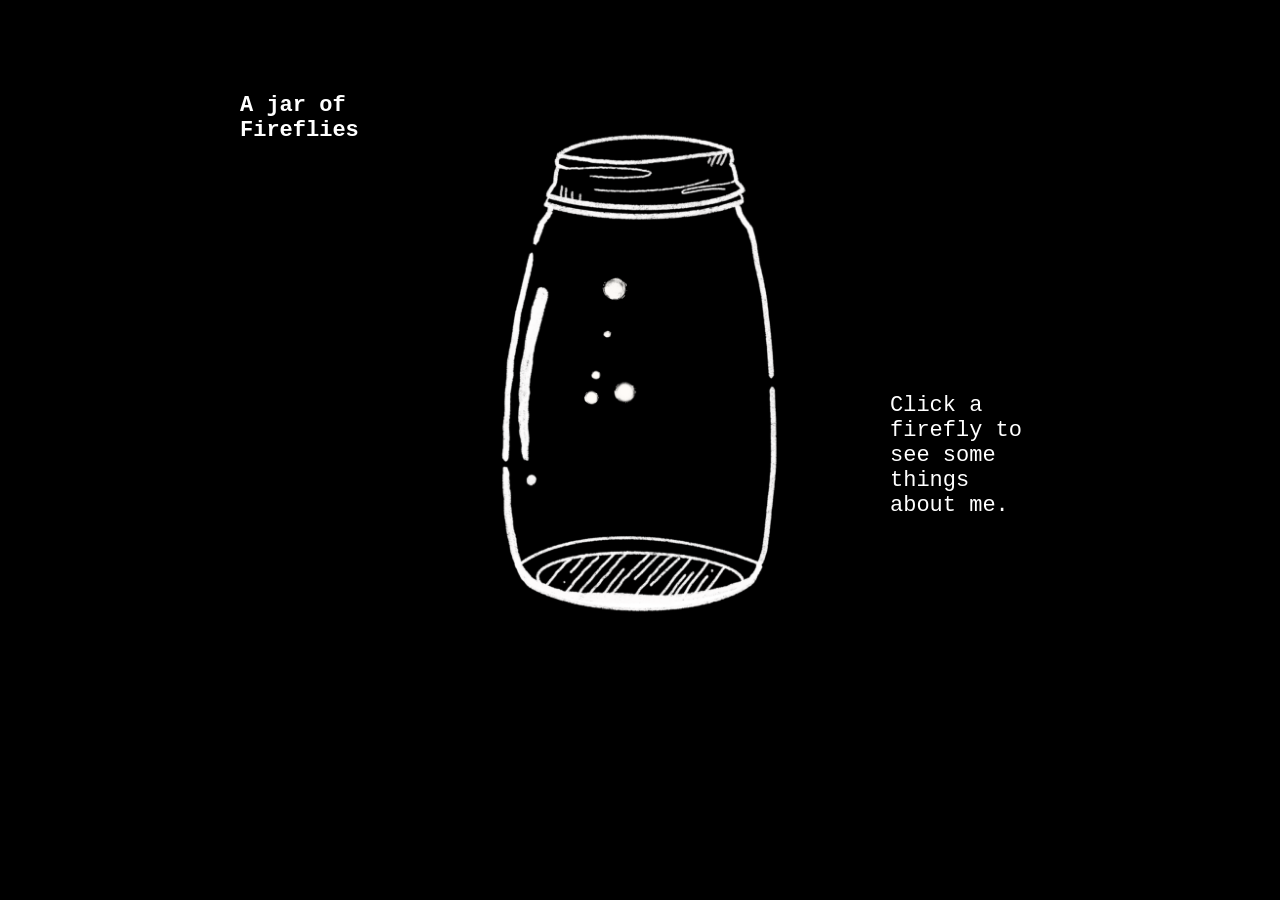
==== index.html @ 541ea8f7 "Add files via upload" ====
<!DOCTYPE html>
<html lang="en">
    <head>
        <meta charset="UTF-8">
        <meta name="viewport" content="width=device-width, initial-scale=1.0">
        <meta http-equiv="X-UA-Compatible" content="ie=edge">
        <title>Welcome</title>
        <link rel="stylesheet" href="getmoney.css">
    </head>
    <body id="home">
        <div class="trifold">
            <div class="leftTri">
                <span class="type" id="header" style="text-align: center;">
                    <b>A jar of Fireflies</b>
                </span>
            </div>
            <div class="imgDiv">
                <img id="tallJar" src="images/tallJar.png">
                <a href="page1.html"><img id="ff1" src="images/ff3.gif"></a>
                <a href="page2.html"><img id="ff1" src="images/ff3.gif"></a>
                <a href="page3.html"><img id="ff1" src="images/ff3.gif"></a>
                <a href="page4.html"><img id="ff1" src="images/ff4.gif"></a>
                <a href="page5.html"><img id="ff1" src="images/ff4.gif"></a>
            </div>
            <div class="rightTri">
                <span class="type" id="paragraph" style="text-align: center;">
                    Click a firefly to see some things about me.
                </span>
            </div>
        </div>
    </body>
    <script src="afile.js"></script>
</html>
---- getmoney.css ----
/* SOURCES:

    Typewriter Effect--
    https://css-tricks.com/snippets/css/typewriter-effect/ 
    https://dev.to/afif/a-multi-line-css-only-typewriter-effect-3op3
*/


html {
    padding-top: 10px;
    display: flex;
    justify-content: center;
    font-family: "Courier New", monospace;
    font-weight: 500;
    padding:20px;
    color:#ffffff;
    background-color: black;
    text-align: left;
    font-size: 22px;
}

/* TypeWriter */

.type {
  color:#0000;
  background:
    linear-gradient(-90deg,#ffffff 3px,#0000 0) 10px 0,
    linear-gradient(#ffffff 0 0) 0 0;
  background-size:calc(var(--n)*1ch) 200%;
  background-clip:padding-box,text;
  background-repeat:no-repeat;
  animation: 
   b 1s infinite steps(1),   
   t calc(var(--n)*.05s) steps(var(--n)) forwards;
}

@keyframes t{
  from {background-size:0 200%}
}
@keyframes b{
  50% {background-position:0 -100%,0 0}
}

/* grid */
.split {
  display: grid;
  grid-template-columns: 50% 50%;
  margin: auto;
  padding: 10px;
}

.split img {
  width: 85%;
  height: 95%;
  object-fit: cover;
}

#page4 {
  justify-content: center;
  text-align: center;
  img {
    width: 90%;
    object-fit: cover;
  }
  .type {
    position: absolute;
    top: 50px;
  }
}

#home {
  justify-content: center;

  /* text-align: center; */
  padding-top: 10px;
  #tallJar {
    width: 500px;
    object-fit: cover;
  }
  #ff1 {
    width: 20px;
    position: absolute;
    top: 150px;
    padding: 10px;
  }
}
.trifold {
  justify-content: center;
  display: grid;
  grid-template-columns: 150px 500px 150px;
  margin: auto;
  padding: 5px;
  .rightTri {
    padding-top: 350px;
    /* text-align: left; */
  }
  .leftTri {
    padding-top: 50px;
  }
  .imgDiv {
    padding-top:80px;
  }
}

#page2 {
  background-image: url('images/image1.gif');
  background-repeat: no-repeat;
  object-fit: cover;
  background-size: 900px;
}
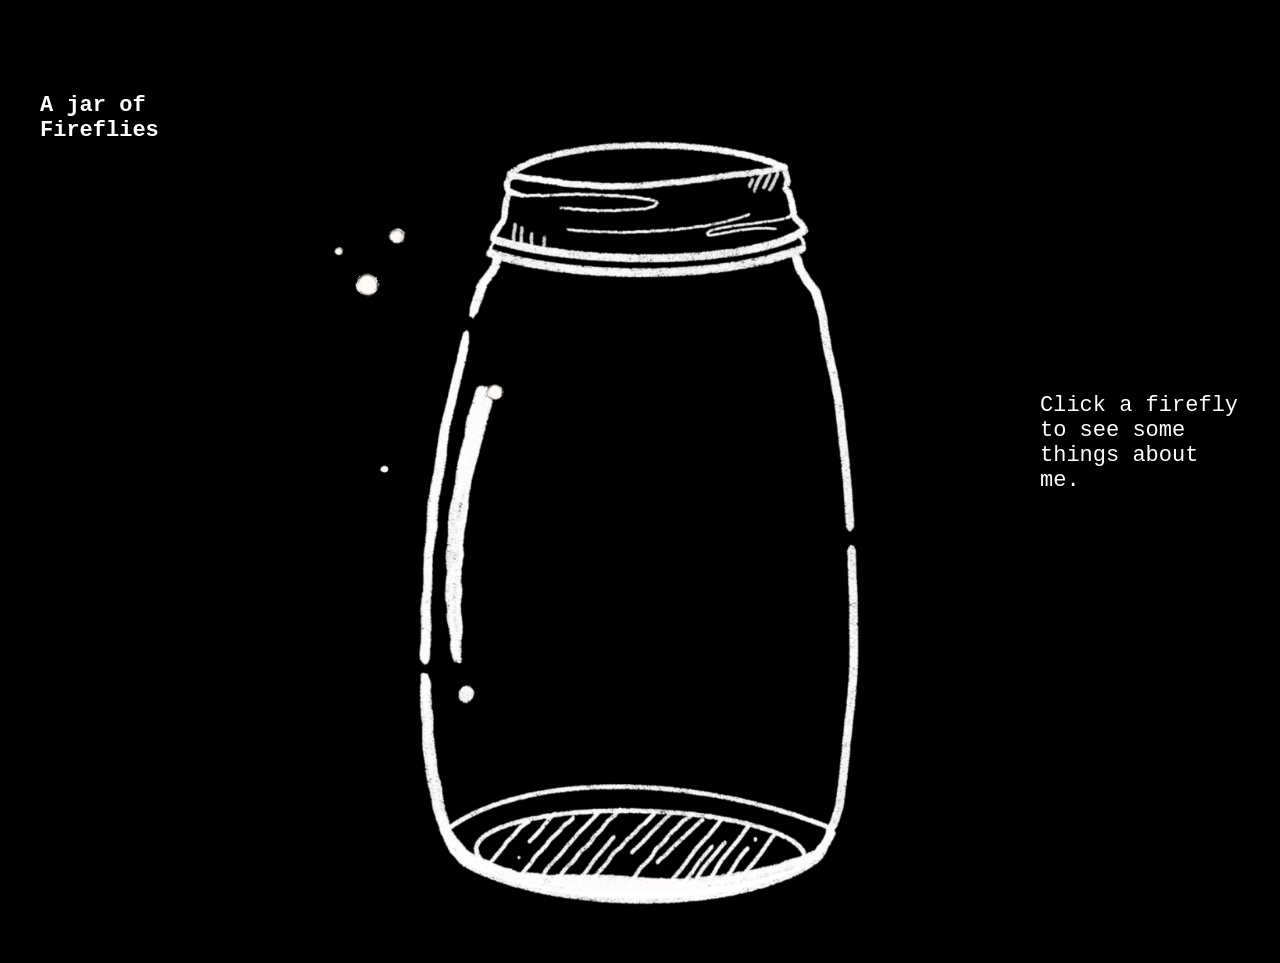
==== commit cb49ca86: "Update index.html" ====
--- a/index.html
+++ b/index.html
@@ -15,7 +15,7 @@
                 </span>
             </div>
             <div class="imgDiv">
-                <img id="tallJar" src="images/tallJar.png">
+                <img id="tallJar" src="images/tallJar.png" style="width: 800px;">
                 <a href="page1.html"><img id="ff1" src="images/ff3.gif"></a>
                 <a href="page2.html"><img id="ff1" src="images/ff3.gif"></a>
                 <a href="page3.html"><img id="ff1" src="images/ff3.gif"></a>
@@ -30,4 +30,4 @@
         </div>
     </body>
     <script src="afile.js"></script>
-</html>+</html>
--- a/getmoney.css
+++ b/getmoney.css
@@ -74,7 +74,7 @@
   /* text-align: center; */
   padding-top: 10px;
   #tallJar {
-    width: 500px;
+    width: 800px;
     object-fit: cover;
   }
   #ff1 {
@@ -87,7 +87,7 @@
 .trifold {
   justify-content: center;
   display: grid;
-  grid-template-columns: 150px 500px 150px;
+  grid-template-columns: 200px 800px 200px;
   margin: auto;
   padding: 5px;
   .rightTri {
@@ -107,4 +107,4 @@
   background-repeat: no-repeat;
   object-fit: cover;
   background-size: 900px;
-}+}
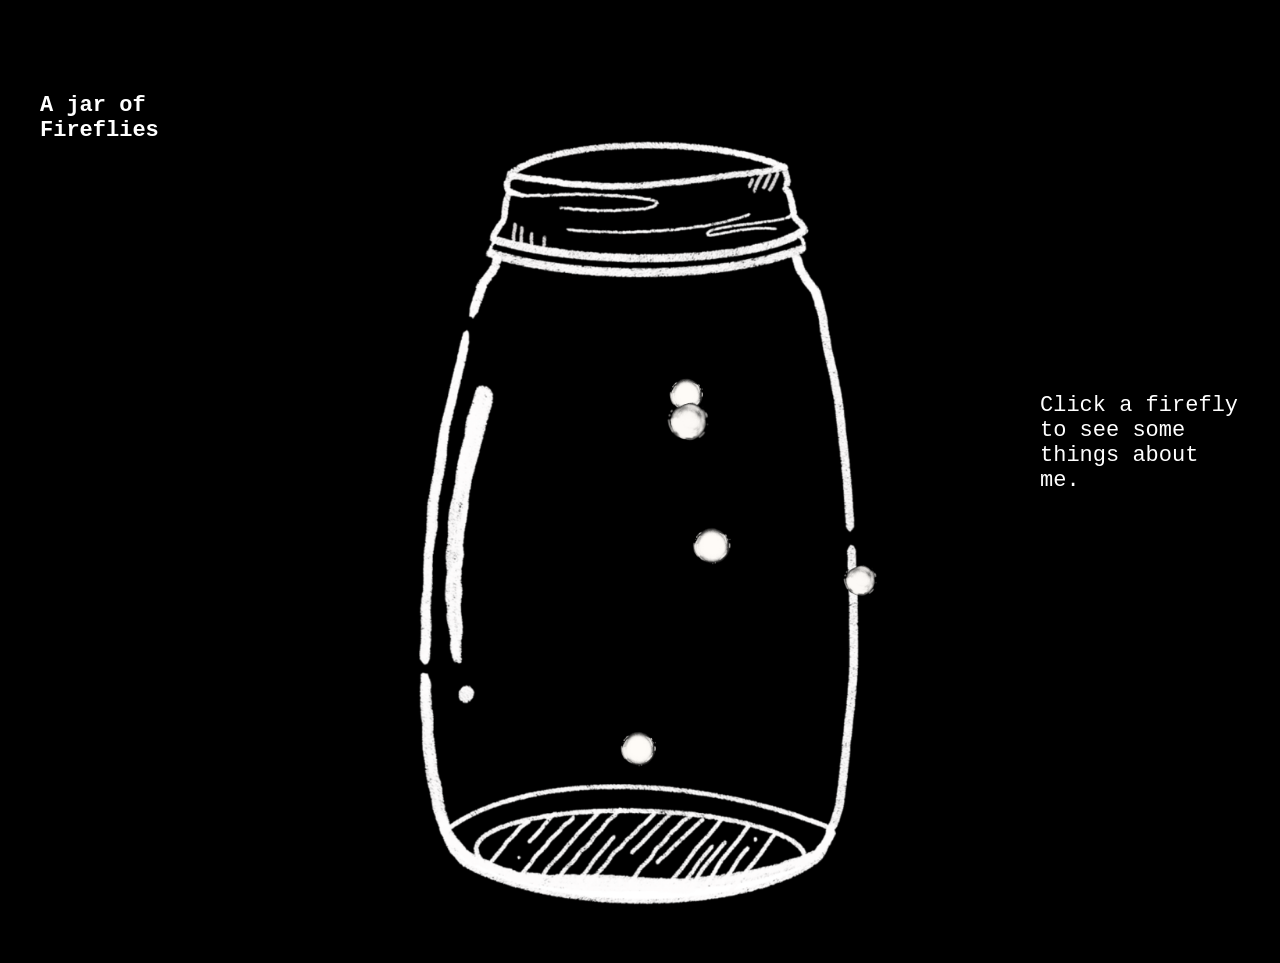
==== commit 6df95109: "Update index.html" ====
--- a/index.html
+++ b/index.html
@@ -4,7 +4,7 @@
         <meta charset="UTF-8">
         <meta name="viewport" content="width=device-width, initial-scale=1.0">
         <meta http-equiv="X-UA-Compatible" content="ie=edge">
-        <title>Welcome</title>
+        <title>A Jar of Fireflies</title>
         <link rel="stylesheet" href="getmoney.css">
     </head>
     <body id="home">
--- a/getmoney.css
+++ b/getmoney.css
@@ -50,8 +50,7 @@
 }
 
 .split img {
-  width: 85%;
-  height: 95%;
+  width: 70%;
   object-fit: cover;
 }
 
